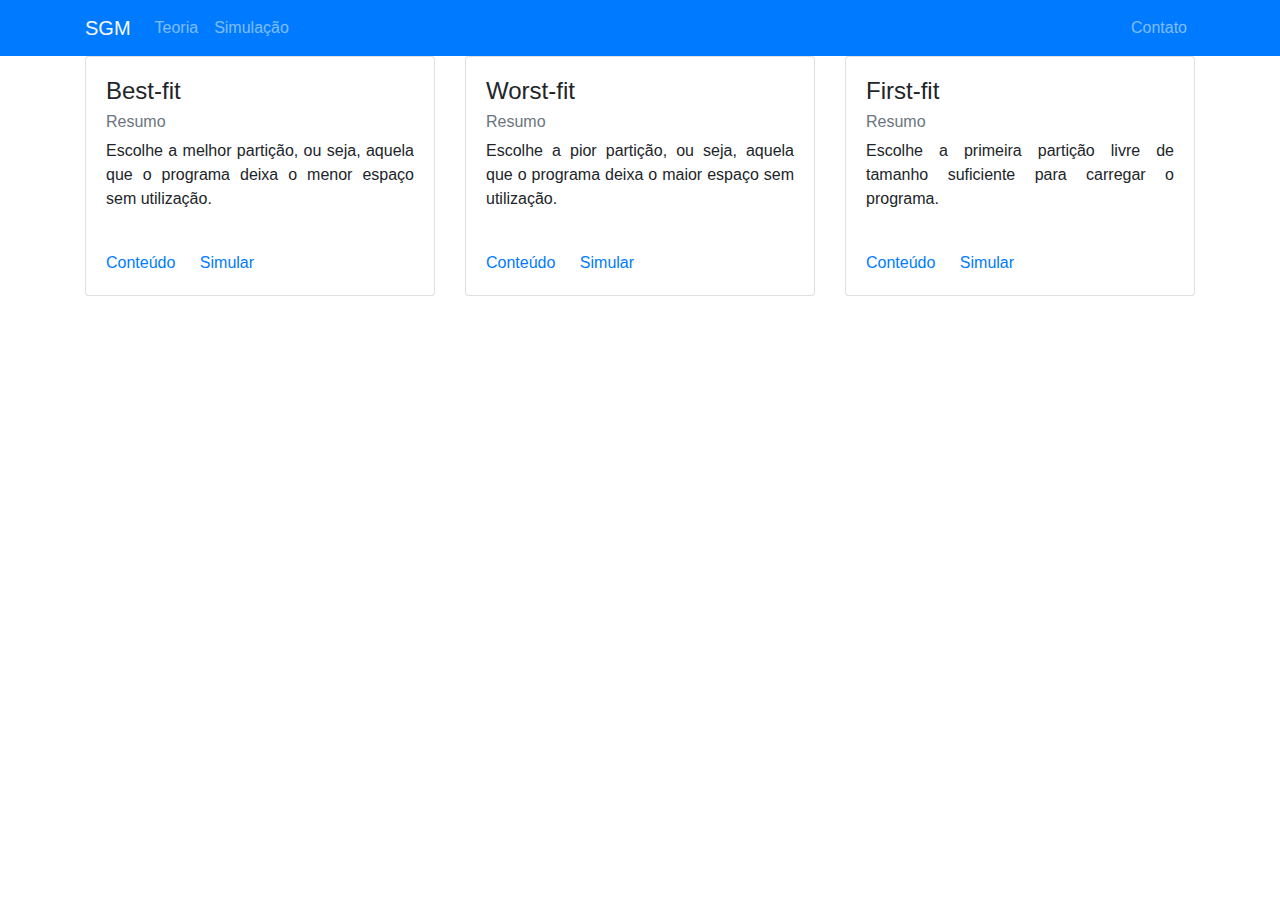
==== memo/src/index.html @ a6ec9ea2 "memory changes" ====
<!doctype html>
<html lang="pt-br">
  <head>
    <!-- Pré-Configurações -->
    <meta charset="utf-8">
    <meta name="viewport" content="width=device-width, initial-scale=1, shrink-to-fit=no">

    <!-- Todos os CSS -->
    <link rel="stylesheet" href="_config/node_modules/bootstrap/dist/css/bootstrap.min.css"/>
    <link rel="stylesheet" href="https://use.fontawesome.com/releases/v5.2.0/css/all.css" integrity="sha384-hWVjflwFxL6sNzntih27bfxkr27PmbbK/iSvJ+a4+0owXq79v+lsFkW54bOGbiDQ" crossorigin="anonymous">
    <!--<link rel="stylesheet" href="_config/node_modules/@fortawesome/fontawesome-free/css/fontawesome.min.css"/>-->
    <link rel="stylesheet" href="_estilo/_css/estilo.css"/>

    <title>Simulador de Gerenciamento de Memória (SGM)</title>
  </head>
  
  <body>
    <!--Menu do topo-->
    <nav class="navbar navbar-expand-lg navbar-dark bg-primary">
      <div class="container">
        <a class="navbar-brand h1 mb-0 text-light" href="index.html"><i class="fas fa-desktop"></i>SGM</a>
        <button class="navbar-toggler" type="button" data-toggle="collapse" data-target="#navbarSite">
          <span class="navbar-toggler-icon"></span>
        </button>
        <div class="collapse navbar-collapse" id="navbarSite">
          <ul class="navbar-nav mr-auto">
              <li class="nav-item">
                <a class="nav-link" href="teoria.html"><i class="fas fa-book"></i>Teoria</a>
              </li>
              <li class="nav-item">
                <a class="nav-link" href="simulador.html"><i class="far fa-play-circle"></i>Simulação</a>
              </li>
          </ul>
          <ul class="navbar-nav ml-auto">
            <li class="nav-item">
              <a class="nav-link" href="#" data-toggle="modal" data-target="#siteModal"><i class="fas fa-users"></i>Contato</a>
            </li>
          </ul>
        </div>
      </div>
    </nav>
    <!--/Menu do topo-->
    
    <!--Conteudo-->
    <div class="container">
      <div class="row mb-5 justify-content-sm-center">
        <div class="col-lx-4 col-md-6 col-sm-6 col-lg-4 mb-4">
          <div class="card">
            <img class="card-img-top" src=""/>
            <div class="card-body">
              <h4 class="card-title"><i class="fas fa-cut text-primary"></i>Best-fit</h4>
              <h6 class="card-subtitle mb-2 text-muted">Resumo</h6>
              <p class="card-text text-justify">Escolhe a melhor partição, ou seja, aquela que o programa deixa o menor espaço sem utilização.</p>
            </div>
            <div class="card-body">
              <a href="teoria.html" class="card-link"><i class="fas fa-book-open"></i>Conteúdo</a>
              <a href="simulador.html" class="card-link"><i class="fas fa-play"></i>Simular</a>
            </div>
          </div>
        </div>
        <div class="col-lx-4 col-md-6 col-sm-6 col-lg-4 mb-4">
          <div class="card">
            <img class="card-img-top" src=""/>
            <div class="card-body">
              <h4 class="card-title"><i class="fas fa-cut text-danger"></i>Worst-fit</h4>
              <h6 class="card-subtitle mb-2 text-muted">Resumo</h6>
              <p class="card-text text-justify">Escolhe a pior partição, ou seja, aquela que o programa deixa o maior espaço sem utilização.</p>
            </div>
            <div class="card-body">
              <a href="teoria.html" class="card-link"><i class="fas fa-book-open"></i>Conteúdo</a>
              <a href="simulador.html" class="card-link"><i class="fas fa-play"></i>Simular</a>
            </div>
          </div>
        </div>
        <div class="col-lx-4 col-md-6 col-sm-6 col-lg-4 mb-4">
          <div class="card">
            <img class="card-img-top" src=""/>
            <div class="card-body">
              <h4 class="card-title"><i class="fas fa-cut"></i>First-fit</h4>
              <h6 class="card-subtitle mb-2 text-muted">Resumo</h6>
              <p class="card-text text-justify">Escolhe a primeira partição livre de tamanho suficiente para carregar o programa.</p>
            </div>
            <div class="card-body">
              <a href="teoria.html" class="card-link"><i class="fas fa-book-open"></i>Conteúdo</a>
              <a href="simulador.html" class="card-link"><i class="fas fa-play"></i>Simular</a>
            </div>
          </div>
        </div>
      </div>
    </div>
    <!--/Conteudo-->
    
    <!--Modal-->
    <div class="modal fade" id="siteModal" tabindex="-1" role="dialog">
      <div class="modal-dialog modal-lg" role="document">
        <div class="modal-content">
          <div class="modal-header">
            <h5 class="modal-title"><i class="fas fa-users"></i>Contato</h5>
            <button type="button" class="close" data-dismiss="modal">
              <span>&times;</span>
            </button>
          </div>
          <div class="modal-body">
            <p>Encontrou algum erro? por favor nos informe através de um dos e-mails abaixo.</p>
            <div class="container-fluid">
              <div class="row">
                <div class="col-xl-6 col-lg-12">
                  <h5>Vittor Feitosa</h5>
                  <p>vittor_segatti@unifesspa.edu.br</p>
                </div>
                <div class="col-xl-6 col-lg-12">
                  <h5>Victor Hugo</h5>
                  <p>torugok@unifesspa.edu.br</p>
                </div>
              </div>
            </div>
          </div>
          <div class="modal-footer">
            <button type="button" class="btn btn-danger" data-dismiss="modal">Fechar</button>
          </div>
        </div>
      </div>
    </div>
    <!--/Modal-->
    
    <!-- Todos os JavaScript -->
    <!-- jQuery, Popper.js e Bootstrap JS -->
    <script src="_config/node_modules/jquery/dist/jquery.min.js"></script>
    <script src="_config/node_modules/popper.js/dist/popper.min.js"></script>
    <script src="_config/node_modules/bootstrap/dist/js/bootstrap.min.js"></script>
  </body>
</html>
---- memo/src/_estilo/_css/estilo.css ----
table, th, td {
  border: 1px solid black;
  text-align: center;
}

.livre {
  background-color: #FE2E2E;
}

.processo {
  background-color: #ccffcc;
}

.scroolspySite {
  position: relative;
  overflow: auto;
  height: 400px;
}

.texto-corpo {
  padding: 10px;
  text-align: justify;
  text-indent: 30px;
}

/*# sourceMappingURL=estilo.css.map */
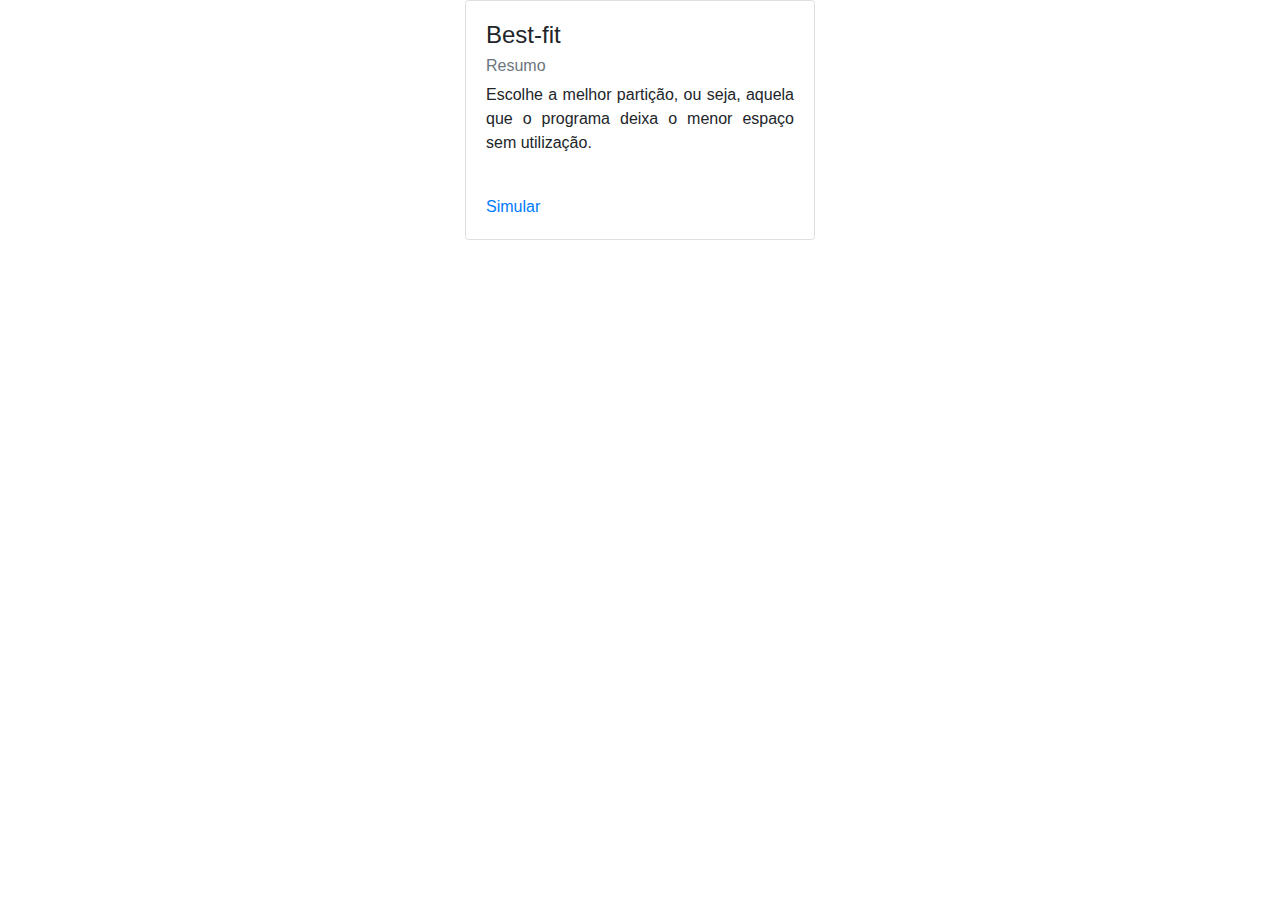
==== commit 6ba9a6e8: "all changes" ====
--- a/memo/src/index.html
+++ b/memo/src/index.html
@@ -7,40 +7,14 @@
 
     <!-- Todos os CSS -->
     <link rel="stylesheet" href="_config/node_modules/bootstrap/dist/css/bootstrap.min.css"/>
-    <link rel="stylesheet" href="https://use.fontawesome.com/releases/v5.2.0/css/all.css" integrity="sha384-hWVjflwFxL6sNzntih27bfxkr27PmbbK/iSvJ+a4+0owXq79v+lsFkW54bOGbiDQ" crossorigin="anonymous">
+
     <!--<link rel="stylesheet" href="_config/node_modules/@fortawesome/fontawesome-free/css/fontawesome.min.css"/>-->
-    <link rel="stylesheet" href="_estilo/_css/estilo.css"/>
+   
 
-    <title>Simulador de Gerenciamento de Memória (SGM)</title>
+    <title>Simulador de Gerenciamento de Memória(SGM)</title>
   </head>
   
   <body>
-    <!--Menu do topo-->
-    <nav class="navbar navbar-expand-lg navbar-dark bg-primary">
-      <div class="container">
-        <a class="navbar-brand h1 mb-0 text-light" href="index.html"><i class="fas fa-desktop"></i>SGM</a>
-        <button class="navbar-toggler" type="button" data-toggle="collapse" data-target="#navbarSite">
-          <span class="navbar-toggler-icon"></span>
-        </button>
-        <div class="collapse navbar-collapse" id="navbarSite">
-          <ul class="navbar-nav mr-auto">
-              <li class="nav-item">
-                <a class="nav-link" href="teoria.html"><i class="fas fa-book"></i>Teoria</a>
-              </li>
-              <li class="nav-item">
-                <a class="nav-link" href="simulador.html"><i class="far fa-play-circle"></i>Simulação</a>
-              </li>
-          </ul>
-          <ul class="navbar-nav ml-auto">
-            <li class="nav-item">
-              <a class="nav-link" href="#" data-toggle="modal" data-target="#siteModal"><i class="fas fa-users"></i>Contato</a>
-            </li>
-          </ul>
-        </div>
-      </div>
-    </nav>
-    <!--/Menu do topo-->
-    
     <!--Conteudo-->
     <div class="container">
       <div class="row mb-5 justify-content-sm-center">
@@ -48,40 +22,12 @@
           <div class="card">
             <img class="card-img-top" src=""/>
             <div class="card-body">
-              <h4 class="card-title"><i class="fas fa-cut text-primary"></i>Best-fit</h4>
+              <h4 class="card-title"></i>Best-fit</h4>
               <h6 class="card-subtitle mb-2 text-muted">Resumo</h6>
               <p class="card-text text-justify">Escolhe a melhor partição, ou seja, aquela que o programa deixa o menor espaço sem utilização.</p>
             </div>
             <div class="card-body">
-              <a href="teoria.html" class="card-link"><i class="fas fa-book-open"></i>Conteúdo</a>
-              <a href="simulador.html" class="card-link"><i class="fas fa-play"></i>Simular</a>
-            </div>
-          </div>
-        </div>
-        <div class="col-lx-4 col-md-6 col-sm-6 col-lg-4 mb-4">
-          <div class="card">
-            <img class="card-img-top" src=""/>
-            <div class="card-body">
-              <h4 class="card-title"><i class="fas fa-cut text-danger"></i>Worst-fit</h4>
-              <h6 class="card-subtitle mb-2 text-muted">Resumo</h6>
-              <p class="card-text text-justify">Escolhe a pior partição, ou seja, aquela que o programa deixa o maior espaço sem utilização.</p>
-            </div>
-            <div class="card-body">
-              <a href="teoria.html" class="card-link"><i class="fas fa-book-open"></i>Conteúdo</a>
-              <a href="simulador.html" class="card-link"><i class="fas fa-play"></i>Simular</a>
-            </div>
-          </div>
-        </div>
-        <div class="col-lx-4 col-md-6 col-sm-6 col-lg-4 mb-4">
-          <div class="card">
-            <img class="card-img-top" src=""/>
-            <div class="card-body">
-              <h4 class="card-title"><i class="fas fa-cut"></i>First-fit</h4>
-              <h6 class="card-subtitle mb-2 text-muted">Resumo</h6>
-              <p class="card-text text-justify">Escolhe a primeira partição livre de tamanho suficiente para carregar o programa.</p>
-            </div>
-            <div class="card-body">
-              <a href="teoria.html" class="card-link"><i class="fas fa-book-open"></i>Conteúdo</a>
+
               <a href="simulador.html" class="card-link"><i class="fas fa-play"></i>Simular</a>
             </div>
           </div>
@@ -100,21 +46,6 @@
               <span>&times;</span>
             </button>
           </div>
-          <div class="modal-body">
-            <p>Encontrou algum erro? por favor nos informe através de um dos e-mails abaixo.</p>
-            <div class="container-fluid">
-              <div class="row">
-                <div class="col-xl-6 col-lg-12">
-                  <h5>Vittor Feitosa</h5>
-                  <p>vittor_segatti@unifesspa.edu.br</p>
-                </div>
-                <div class="col-xl-6 col-lg-12">
-                  <h5>Victor Hugo</h5>
-                  <p>torugok@unifesspa.edu.br</p>
-                </div>
-              </div>
-            </div>
-          </div>
           <div class="modal-footer">
             <button type="button" class="btn btn-danger" data-dismiss="modal">Fechar</button>
           </div>
